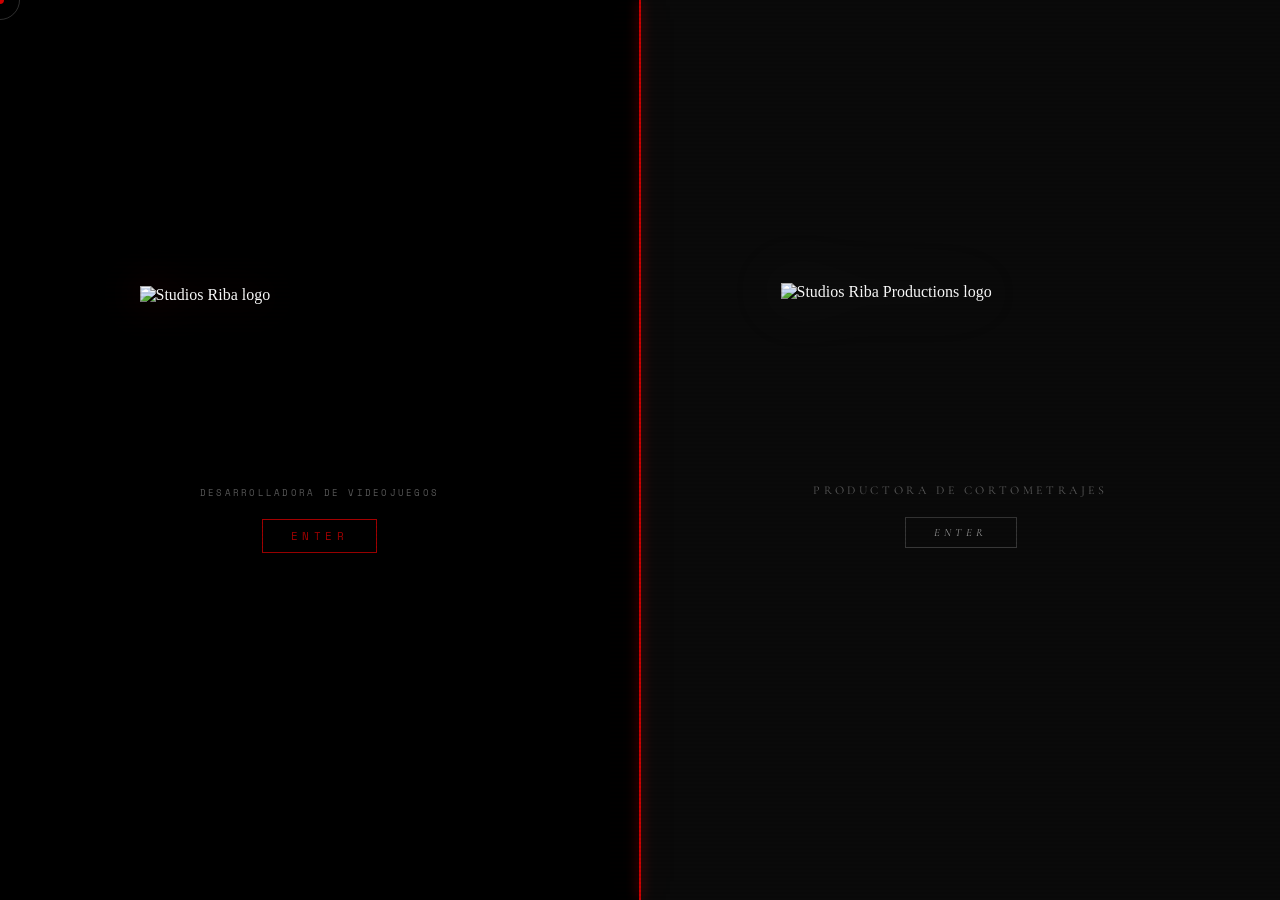
==== index.html @ da4f3968 "Add files via upload" ====
<!DOCTYPE html>
<html lang="es">
<head>
  <meta charset="UTF-8">
  <meta name="viewport" content="width=device-width, initial-scale=1.0">
  <meta name="description" content="Studios Riba — Desarrolladora independiente de videojuegos inmersivos y productora de cortometrajes de autor. Elige tu universo: Juega o mira.">
  <meta name="keywords" content="Studios Riba, videojuegos indie, cortometrajes, cine independiente, desarrollo de videojuegos, España">
  
  <!-- OpenGraph / Social Media -->
  <meta property="og:title" content="Studios Riba — Elige tu universo">
  <meta property="og:description" content="Desarrolladora independiente de videojuegos y productora de cortometrajes. Entra y elige tu universo.">
  <meta property="og:type" content="website">
  <meta property="og:image" content="media/favicon.jpg">
  <meta property="og:url" content="https://studiosriba.github.io">
  
  <!-- Twitter -->
  <meta name="twitter:card" content="summary_large_image">
  <meta name="twitter:site" content="@_studiosriba">
  <meta name="twitter:title" content="Studios Riba — Elige tu universo">
  <meta name="twitter:description" content="Desarrolladora independiente de videojuegos y productora de cortometrajes. Entra y elige tu universo.">
  <meta name="twitter:image" content="media/favicon.jpg">

  <title>Studios Riba — Elige tu universo</title>
  <!-- Google Fonts -->
  <link rel="preconnect" href="https://fonts.googleapis.com">
  <link rel="preconnect" href="https://fonts.gstatic.com" crossorigin>
  <link href="https://fonts.googleapis.com/css2?family=Bebas+Neue&family=Space+Mono:ital,wght@0,400;0,700;1,400&family=Cormorant+Garamond:ital,wght@0,300;0,400;0,600;0,700;1,300;1,400;1,600&family=Cormorant:ital,wght@0,300;0,400;1,300;1,400&display=swap" rel="stylesheet">
  <link rel="icon" type="image/jpeg" href="media/favicon.jpg">
  <link rel="stylesheet" href="style.css">
</head>
<body data-page="index" class="scanlines">

  <!-- ── LOADER ─────────────────────────────────────────────────── -->
  <div id="loader" role="status" aria-label="Cargando Studios Riba">
    <div class="loader-content">
      <img src="media/StudiosRiba.png" alt="Studios Riba" class="loader-logo">
    </div>
  </div>

  <!-- ── PAGE FLASH ─────────────────────────────────────────────── -->
  <div id="page-flash" aria-hidden="true"></div>

  <!-- ── CURSOR ─────────────────────────────────────────────────── -->
  <div id="cursor-dot" aria-hidden="true"></div>
  <div id="cursor-trail" aria-hidden="true"></div>

  <!-- ── PARTICLES ──────────────────────────────────────────────── -->
  <canvas id="particle-canvas" aria-hidden="true"></canvas>

  <!-- ── SPLIT SCREEN ───────────────────────────────────────────── -->
  <main class="split-screen" id="main-content">

    <!-- LEFT: Studios Riba -->
    <section
      class="split-left"
      data-side="sr"
      role="button"
      tabindex="0"
      aria-label="Entrar a Studios Riba, desarrolladora de videojuegos">
      <div class="split-content">
        <div class="split-logo">
          <img src="media/StudiosRiba.png" alt="Studios Riba logo" width="360" height="180">
        </div>
        <p class="split-sublabel">Desarrolladora de Videojuegos</p>
        <span class="split-label" aria-hidden="true">ENTER</span>
        <p class="split-description">
          Creando mundos interactivos desde el código hasta la experiencia.
        </p>
      </div>
    </section>

    <!-- Divider -->
    <div class="divider-line" aria-hidden="true"></div>

    <!-- RIGHT: Studios Riba Productions -->
    <section
      class="split-right"
      data-side="srp"
      role="button"
      tabindex="0"
      aria-label="Entrar a Studios Riba Productions, productora de cortometrajes">
      <div class="split-content">
        <div class="split-logo">
          <img src="media/SRProductions.png" alt="Studios Riba Productions logo" width="360" height="180">
        </div>
        <p class="split-sublabel">Productora de Cortometrajes</p>
        <span class="split-label" aria-hidden="true">ENTER</span>
        <p class="split-description">
          Historias que trascienden la pantalla y perduran en la memoria.
        </p>
      </div>
    </section>

  </main>

  <script src="script.js"></script>
</body>
</html>
---- style.css ----
/* ═══════════════════════════════════════════════════════════════════
   STUDIOS RIBA — style.css
   Global styles + per-page overrides via body[data-page]
   ═══════════════════════════════════════════════════════════════════ */

/* ── GOOGLE FONTS ───────────────────────────────────────────────── */
@import url('https://fonts.googleapis.com/css2?family=Bebas+Neue&family=Space+Mono:ital,wght@0,400;0,700;1,400&family=Cormorant+Garamond:ital,wght@0,300;0,400;0,600;0,700;1,300;1,400;1,600&family=Cormorant:ital,wght@0,300;0,400;1,300;1,400&display=swap');

/* ── CSS VARIABLES ──────────────────────────────────────────────── */
:root {
  --sr-red:    #CC0000;
  --sr-white:  #FFFFFF;
  --sr-black:  #000000;
  --sr-dark:   #1A1A1A;
  --sr-dark2:  #2A2A2A;
  --srp-silver:#C8C8C8;
  --srp-warm:  #F0EDE8;
  --srp-mid:   #888888;

  --transition-fast: 0.3s ease;
  --transition-med:  0.6s cubic-bezier(0.16, 1, 0.3, 1);
  --transition-slow: 1.2s cubic-bezier(0.16, 1, 0.3, 1);

  --font-sr-display: 'Bebas Neue', sans-serif;
  --font-sr-body:    'Space Mono', monospace;
  --font-srp-display:'Cormorant Garamond', serif;
  --font-srp-body:   'Cormorant', serif;
}

/* ── RESET ──────────────────────────────────────────────────────── */
*, *::before, *::after {
  margin: 0;
  padding: 0;
  box-sizing: border-box;
}

html {
  scroll-behavior: smooth;
  overflow-x: hidden;
}

body {
  background: #000;
  color: #fff;
  cursor: none;
  overflow-x: hidden;
  -webkit-font-smoothing: antialiased;
}

/* ── SCROLLBAR ──────────────────────────────────────────────────── */
::-webkit-scrollbar { width: 4px; }
::-webkit-scrollbar-track { background: #000; }

body[data-page="studios-riba"] ::-webkit-scrollbar-thumb { background: var(--sr-red); }
body[data-page="index"]        ::-webkit-scrollbar-thumb { background: var(--sr-red); }
body[data-page="srp"]          ::-webkit-scrollbar-thumb { background: var(--srp-silver); }

/* ── TEXT SELECTION ─────────────────────────────────────────────── */
body[data-page="studios-riba"] ::selection,
body[data-page="index"]        ::selection {
  background: var(--sr-red);
  color: #000;
}
body[data-page="srp"] ::selection {
  background: var(--srp-silver);
  color: #000;
}

/* ── CANVAS / OVERLAY ───────────────────────────────────────────── */
#particle-canvas {
  position: fixed;
  top: 0; left: 0;
  width: 100%; height: 100%;
  z-index: 0;
  pointer-events: none;
}

/* ── SCANLINES (Studios Riba pages) ────────────────────────────── */
body.scanlines::after {
  content: '';
  position: fixed;
  inset: 0;
  pointer-events: none;
  z-index: 5;
  background: repeating-linear-gradient(
    0deg,
    transparent,
    transparent 2px,
    rgba(0,0,0,0.08) 2px,
    rgba(0,0,0,0.08) 4px
  );
  animation: scanMove 8s linear infinite;
}

@keyframes scanMove {
  from { background-position: 0 0; }
  to   { background-position: 0 100%; }
}

/* ── GRAIN OVERLAY (Productions) ───────────────────────────────── */
body.grain::before {
  content: '';
  position: fixed;
  inset: -50%;
  width: 200%; height: 200%;
  pointer-events: none;
  z-index: 5;
  opacity: 0.055;
  background-image: url("data:image/svg+xml,%3Csvg viewBox='0 0 256 256' xmlns='http://www.w3.org/2000/svg'%3E%3Cfilter id='noise'%3E%3CfeTurbulence type='fractalNoise' baseFrequency='0.9' numOctaves='4' stitchTiles='stitch'/%3E%3C/filter%3E%3Crect width='100%25' height='100%25' filter='url(%23noise)' opacity='1'/%3E%3C/svg%3E");
  background-size: 256px 256px;
  animation: grainShift 0.5s steps(1) infinite;
}

@keyframes grainShift {
  0%   { transform: translate(0, 0); }
  25%  { transform: translate(-5%, 3%); }
  50%  { transform: translate(3%, -5%); }
  75%  { transform: translate(-3%, 6%); }
  100% { transform: translate(5%, -2%); }
}

/* ═══════════════════════════════════════════════════════════════════
   CURSOR
   ═══════════════════════════════════════════════════════════════════ */
#cursor-dot, #cursor-trail {
  position: fixed;
  top: 0; left: 0;
  pointer-events: none;
  z-index: 9999;
  transform: translate(-50%, -50%);
  transition: opacity 0.3s ease;
  will-change: transform;
}

#cursor-dot {
  width: 8px; height: 8px;
  border-radius: 50%;
  background: var(--sr-red);
  z-index: 10000;
}

#cursor-trail {
  width: 40px; height: 40px;
  border-radius: 50%;
  border: 1px solid rgba(255,255,255,0.18);
  transition: transform 0.08s linear, width 0.3s ease, height 0.3s ease, border-color 0.3s ease;
}

/* SRP cursor variant */
body[data-page="srp"] #cursor-dot {
  background: transparent;
  border: 1px solid var(--srp-silver);
  width: 16px; height: 16px;
  border-radius: 50%;
  position: fixed; /* needed for absolute children */
}
body[data-page="srp"] #cursor-dot::before,
body[data-page="srp"] #cursor-dot::after {
  content: '';
  position: absolute;
  background: var(--srp-silver);
}
body[data-page="srp"] #cursor-dot::before {
  width: 1px; height: 8px;
  top: 50%; left: 50%;
  transform: translate(-50%, -50%);
}
body[data-page="srp"] #cursor-dot::after {
  width: 8px; height: 1px;
  top: 50%; left: 50%;
  transform: translate(-50%, -50%);
}

body[data-page="srp"] #cursor-trail {
  border-color: rgba(200,200,200,0.15);
}

/* Expanded state */
#cursor-dot.expanded {
  transform: translate(-50%, -50%) scale(2.5);
}
body[data-page="srp"] #cursor-dot.expanded {
  transform: translate(-50%, -50%) scale(1.5) rotate(45deg);
}

/* ═══════════════════════════════════════════════════════════════════
   LOADER
   ═══════════════════════════════════════════════════════════════════ */
#loader {
  position: fixed;
  inset: 0;
  z-index: 10000;
  background: #000;
  display: flex;
  align-items: center;
  justify-content: center;
  clip-path: inset(0 0 0% 0);
  transition: clip-path 0.8s ease-in;
}

#loader.exit {
  clip-path: inset(100% 0 0% 0);
}

.loader-content {
  display: flex;
  align-items: center;
  justify-content: center;
  opacity: 0;
  transform: scale(0.8);
  animation: loaderReveal 0.6s cubic-bezier(0.16, 1, 0.3, 1) 0.2s forwards;
}

@keyframes loaderReveal {
  to { opacity: 1; transform: scale(1); }
}

.loader-logo {
  max-height: 72px;
  max-width: 320px;
  object-fit: contain;
  filter: drop-shadow(0 0 24px rgba(204,0,0,0.25));
}

.loader-logo-srp {
  filter: drop-shadow(0 0 32px rgba(200,200,200,0.18));
}

/* ── PAGE FLASH ─────────────────────────────────────────────────── */
#page-flash {
  position: fixed;
  inset: 0;
  z-index: 9998;
  background: #fff;
  opacity: 0;
  pointer-events: none;
  display: none;
}

/* ═══════════════════════════════════════════════════════════════════
   NAV — SHARED
   ═══════════════════════════════════════════════════════════════════ */
nav {
  position: fixed;
  top: 0; width: 100%;
  z-index: 1000;
  padding: 24px 48px;
  display: flex;
  justify-content: space-between;
  align-items: center;
  background: transparent;
  border-bottom: 1px solid rgba(255,255,255,0.04);
  transition: background 0.4s ease, backdrop-filter 0.4s ease;
}

nav.scrolled {
  background: rgba(0,0,0,0.92);
  backdrop-filter: blur(12px);
  -webkit-backdrop-filter: blur(12px);
}

.nav-logo { display: flex; align-items: center; }
.nav-logo img {
  height: 40px;
  object-fit: contain;
  transform-origin: left center;
  transition: transform var(--transition-fast), filter 0.3s ease;
}
.nav-logo img:hover { transform: scale(1.05); }

.nav-links {
  display: flex;
  gap: 40px;
  list-style: none;
  align-items: center;
}

.nav-links a {
  text-decoration: none;
  transition: color var(--transition-fast);
  position: relative;
}

.nav-links a::after {
  content: '';
  position: absolute;
  bottom: -2px; left: 0;
  width: 0%; height: 1px;
  transition: width var(--transition-fast);
}

.nav-links a:hover::after { width: 100%; }

/* SR nav */
nav.nav-sr .nav-links a {
  font-family: var(--font-sr-body);
  font-size: 11px;
  letter-spacing: 0.2em;
  text-transform: uppercase;
  color: rgba(255,255,255,0.7);
}
nav.nav-sr .nav-links a:hover { color: var(--sr-red); }
nav.nav-sr .nav-links a::after { background: var(--sr-red); }

/* SRP nav */
nav.nav-srp .nav-links a {
  font-family: var(--font-srp-display);
  font-size: 14px;
  letter-spacing: 0.35em;
  text-transform: uppercase;
  color: var(--srp-mid);
  font-style: italic;
}
nav.nav-srp .nav-links a:hover { color: #fff; }
nav.nav-srp .nav-links a::after { background: var(--srp-silver); }

/* Nav switch button */
.nav-switch {
  text-decoration: none;
  padding: 12px 24px;
  transition: background var(--transition-fast), color var(--transition-fast);
  white-space: nowrap;
  display: inline-flex;
  align-items: center;
  justify-content: center;
}

nav.nav-sr .nav-switch {
  border: 1px solid var(--sr-red);
  color: var(--sr-red);
  font-family: var(--font-sr-body);
  font-size: 10px;
  letter-spacing: 0.25em;
  text-transform: uppercase;
}
nav.nav-sr .nav-switch:hover {
  background: var(--sr-red);
  color: #000;
}

nav.nav-srp .nav-switch {
  border: 1px solid rgba(200,200,200,0.4);
  color: var(--srp-silver);
  font-family: var(--font-srp-display);
  font-size: 12px;
  letter-spacing: 0.25em;
  text-transform: uppercase;
  font-style: italic;
}
nav.nav-srp .nav-switch:hover {
  background: var(--srp-silver);
  color: #000;
}

/* Hamburger */
.nav-hamburger {
  display: none;
  flex-direction: column;
  gap: 5px;
  background: none;
  border: none;
  cursor: none;
  padding: 4px;
}
.nav-hamburger span {
  display: block;
  width: 24px; height: 2px;
  background: #fff;
  transition: all 0.3s ease;
  transform-origin: center;
}
.nav-hamburger.open span:nth-child(1) { transform: rotate(45deg) translate(5px, 5px); }
.nav-hamburger.open span:nth-child(2) { opacity: 0; }
.nav-hamburger.open span:nth-child(3) { transform: rotate(-45deg) translate(5px, -5px); }

/* Mobile menu overlay */
.nav-mobile-menu {
  display: none;
  position: fixed;
  inset: 0;
  z-index: 999;
  background: rgba(0,0,0,0.97);
  flex-direction: column;
  align-items: center;
  justify-content: center;
  gap: 32px;
  opacity: 0;
  transition: opacity 0.3s ease;
}
.nav-mobile-menu.open {
  display: flex;
  opacity: 1;
}
.nav-mobile-menu a {
  text-decoration: none;
  font-size: 32px;
  color: #fff;
  transition: color 0.3s ease;
}
nav.nav-sr .nav-mobile-menu a { font-family: var(--font-sr-display); letter-spacing: 0.1em; }
nav.nav-srp .nav-mobile-menu a { font-family: var(--font-srp-display); font-weight: 300; }
.nav-mobile-menu a:hover { color: var(--sr-red); }
nav.nav-srp .nav-mobile-menu a:hover { color: var(--srp-silver); }

/* ═══════════════════════════════════════════════════════════════════
   SCROLL REVEAL
   ═══════════════════════════════════════════════════════════════════ */
.reveal {
  opacity: 0;
  transform: translateY(40px);
  transition: opacity 0.8s ease, transform 0.8s cubic-bezier(0.16, 1, 0.3, 1);
  transition-delay: var(--delay, 0s);
}
.reveal.visible { opacity: 1; transform: translateY(0); }

.reveal-left {
  opacity: 0;
  transform: translateX(-60px);
  transition: opacity 0.8s ease, transform 0.8s cubic-bezier(0.16, 1, 0.3, 1);
  transition-delay: var(--delay, 0s);
}
.reveal-left.visible { opacity: 1; transform: translateX(0); }

.reveal-right {
  opacity: 0;
  transform: translateX(60px);
  transition: opacity 0.8s ease, transform 0.8s cubic-bezier(0.16, 1, 0.3, 1);
  transition-delay: var(--delay, 0s);
}
.reveal-right.visible { opacity: 1; transform: translateX(0); }

.reveal-scale {
  opacity: 0;
  transform: scale(0.9);
  transition: opacity 0.8s ease, transform 0.8s cubic-bezier(0.16, 1, 0.3, 1);
  transition-delay: var(--delay, 0s);
}
.reveal-scale.visible { opacity: 1; transform: scale(1); }

/* ═══════════════════════════════════════════════════════════════════
   INDEX — SPLIT SCREEN
   ═══════════════════════════════════════════════════════════════════ */
.split-screen {
  display: flex;
  height: 100vh;
  overflow: hidden;
  position: relative;
  z-index: 1;
}

.split-left,
.split-right {
  flex: 1;
  position: relative;
  overflow: hidden;
  transition: flex var(--transition-med);
  cursor: none;
}

.split-left:hover  { flex: 1.3; }
.split-left:hover  ~ .split-right { flex: 0.7; }
.split-right:hover { flex: 1.3; }
.split-screen:has(.split-right:hover) .split-left { flex: 0.7; }

.split-left  { background: #000; }
.split-right { background: #0A0A0A; }

/* Entry animations */
.split-left {
  animation: slideFromLeft 1s cubic-bezier(0.16, 1, 0.3, 1) both;
}
.split-right {
  animation: slideFromRight 1s cubic-bezier(0.16, 1, 0.3, 1) both;
}
@keyframes slideFromLeft  { from { transform: translateX(-100%); } to { transform: translateX(0); } }
@keyframes slideFromRight { from { transform: translateX(100%);  } to { transform: translateX(0); } }

.divider-line {
  flex: 0 0 2px;
  align-self: stretch;
  background: var(--sr-red);
  z-index: 10;
  pointer-events: none;
  box-shadow: 0 0 12px var(--sr-red), 0 0 40px rgba(204,0,0,0.3);
  animation: dividerReveal 0.6s ease-out 0.8s backwards;
  transform-origin: top center;
}
@keyframes dividerReveal { from { opacity: 0; } to { opacity: 1; } }

.split-content {
  position: absolute;
  inset: 0;
  display: flex;
  flex-direction: column;
  align-items: center;
  justify-content: center;
  gap: 20px;
  padding: 40px;
  animation: contentReveal 0.8s ease 0.9s both;
}
@keyframes contentReveal { from { opacity: 0; } to { opacity: 1; } }

.split-logo {
  display: flex;
  align-items: center;
  justify-content: center;
  width: 100%;
}

.split-logo img {
  max-width: 70%;
  max-height: 38vh;
  object-fit: contain;
  transition: transform 0.6s cubic-bezier(0.16, 1, 0.3, 1), filter 0.4s ease;
}

.split-left .split-logo img {
  filter: drop-shadow(0 0 20px rgba(204,0,0,0.3));
}
.split-right .split-logo img {
  filter: drop-shadow(0 0 30px rgba(200,200,200,0.2));
}

.split-left:hover .split-logo img {
  transform: scale(1.06);
  filter: drop-shadow(0 0 40px rgba(204,0,0,0.7));
}
.split-right:hover .split-logo img {
  transform: scale(1.06);
  filter: drop-shadow(0 0 50px rgba(200,200,200,0.45));
}

.split-sublabel {
  font-family: var(--font-srp-display);
  font-size: 12px;
  letter-spacing: 0.3em;
  color: rgba(255,255,255,0.35);
  text-transform: uppercase;
}

.split-left .split-sublabel {
  font-family: var(--font-sr-body);
  font-size: 9px;
  letter-spacing: 0.25em;
}

.split-label {
  display: inline-block;
  padding: 8px 28px;
  font-size: 11px;
  letter-spacing: 0.4em;
  text-transform: uppercase;
  transition: all 0.3s ease;
  opacity: 0.8;
}

.split-left .split-label {
  font-family: var(--font-sr-body);
  color: var(--sr-red);
  border: 1px solid var(--sr-red);
  animation: blinkLabel 2s ease-in-out infinite;
}
.split-right .split-label {
  font-family: var(--font-srp-display);
  font-style: italic;
  color: var(--srp-silver);
  border: 1px solid rgba(200,200,200,0.3);
  animation: shimmerLabel 3s ease-in-out infinite;
}

@keyframes blinkLabel {
  0%, 100% { opacity: 0.8; }
  50%       { opacity: 0.3; }
}
@keyframes shimmerLabel {
  0%, 100% { opacity: 0.8; }
  50%       { opacity: 0.5; }
}

.split-description {
  font-size: 11px;
  color: rgba(255,255,255,0.35);
  text-align: center;
  max-width: 260px;
  line-height: 1.9;
  opacity: 0;
  transform: translateY(10px);
  transition: opacity 0.4s ease, transform 0.4s ease;
}
.split-left .split-description  { font-family: var(--font-sr-body); }
.split-right .split-description { font-family: var(--font-srp-body); font-size: 13px; font-style: italic; }

.split-left:hover  .split-description { opacity: 1; transform: translateY(0); }
.split-right:hover .split-description { opacity: 1; transform: translateY(0); }

.split-left:hover  .split-label { background: rgba(204,0,0,0.08); }
.split-right:hover .split-label { background: rgba(200,200,200,0.06); }

/* ═══════════════════════════════════════════════════════════════════
   STUDIOSRIBA.HTML — HERO
   ═══════════════════════════════════════════════════════════════════ */
.sr-hero {
  height: 100vh;
  background: #000;
  position: relative;
  overflow: hidden;
  display: flex;
  align-items: center;
  justify-content: center;
  z-index: 1;
}

.sr-hero-bg {
  position: absolute;
  inset: 0;
  background: radial-gradient(ellipse 60% 60% at 50% 50%,
    rgba(204,0,0,0.06) 0%, transparent 70%);
}

.sr-hero-bg::after {
  content: '';
  position: absolute;
  inset: 0;
  opacity: 0.06;
  background-image:
    linear-gradient(rgba(255,255,255,0.08) 1px, transparent 1px),
    linear-gradient(90deg, rgba(255,255,255,0.08) 1px, transparent 1px);
  background-size: 60px 60px;
}

.sr-hero-content {
  position: relative;
  z-index: 2;
  text-align: center;
  display: flex;
  flex-direction: column;
  align-items: center;
  gap: 16px;
}

/* ── SR HERO LOGO IMAGE ─────────────────────────────────────────── */
.sr-hero-logo {
  max-width: min(58vw, 520px);
  max-height: 38vh;
  object-fit: contain;
  filter: drop-shadow(0 0 28px rgba(204,0,0,0.3));
  opacity: 0;
  transform: scale(0.88) translateY(-12px);
  transition: opacity 0.9s cubic-bezier(0.16, 1, 0.3, 1),
              transform 0.9s cubic-bezier(0.16, 1, 0.3, 1),
              filter 0.5s ease;
}

.sr-hero-logo.visible {
  opacity: 1;
  transform: scale(1) translateY(0);
}

.sr-hero-logo.pulse-once {
  animation: logoPulse 0.45s ease;
}

@keyframes logoPulse {
  0%   { transform: scale(1); }
  50%  { transform: scale(1.025); filter: drop-shadow(0 0 48px rgba(204,0,0,0.55)); }
  100% { transform: scale(1); }
}

.sr-hero-subtitle {
  font-family: var(--font-sr-body);
  font-size: 11px;
  letter-spacing: 0.3em;
  color: var(--sr-red);
  text-transform: uppercase;
  min-height: 1.5em;
}

.sr-scroll-indicator {
  position: absolute;
  bottom: 40px;
  left: 50%;
  transform: translateX(-50%);
  width: 1px;
  height: 60px;
  background: linear-gradient(var(--sr-red), transparent);
  animation: pulseDown 2s ease-in-out infinite;
}
@keyframes pulseDown {
  0%, 100% { transform: translateX(-50%) translateY(0); opacity: 1; }
  50%       { transform: translateX(-50%) translateY(10px); opacity: 0.3; }
}

/* ── SR ABOUT ───────────────────────────────────────────────────── */
.sr-about {
  padding: 160px 0;
  background: #000;
  position: relative;
  z-index: 1;
}

.sr-about-inner {
  display: grid;
  grid-template-columns: 1fr 1fr;
  gap: 80px;
  max-width: 1200px;
  margin: 0 auto;
  padding: 0 48px;
  align-items: center;
}

.sr-section-tag {
  display: block;
  font-family: var(--font-sr-body);
  font-size: 10px;
  color: var(--sr-red);
  letter-spacing: 0.4em;
  text-transform: uppercase;
  margin-bottom: 24px;
}

.sr-about-text h2 {
  font-family: var(--font-sr-display);
  font-size: clamp(52px, 7vw, 80px);
  line-height: 0.95;
  color: #fff;
}

.sr-about-text p {
  font-family: var(--font-sr-body);
  font-size: 12px;
  color: rgba(255,255,255,0.55);
  line-height: 2.2;
  margin-top: 32px;
}

.sr-about-visual {
  position: relative;
  display: flex;
  align-items: center;
  justify-content: center;
  min-height: 300px;
  border: 1px solid rgba(204,0,0,0.2);
  background: rgba(204,0,0,0.02);
}

.sr-pixel-art {
  display: block;
  image-rendering: pixelated;
  max-width: 100%;
}

.sr-about-bg-text {
  position: absolute;
  font-family: var(--font-sr-display);
  font-size: 100px;
  color: rgba(204,0,0,0.05);
  line-height: 0.9;
  text-align: center;
  pointer-events: none;
  user-select: none;
  letter-spacing: 0.05em;
}

/* ── SR GAMES ───────────────────────────────────────────────────── */
.sr-games {
  padding: 120px 0;
  background: #0A0A0A;
  position: relative;
  z-index: 1;
}

.sr-section-header {
  max-width: 1200px;
  margin: 0 auto;
  padding: 0 48px 48px;
}

.sr-section-header h2 {
  font-family: var(--font-sr-display);
  font-size: clamp(48px, 6vw, 72px);
  line-height: 0.95;
  color: #fff;
  margin-top: 16px;
}

.sr-games-wrapper {
  max-width: 1100px;
  margin: 0 auto;
  padding: 0 48px;
}

.sr-games-wrapper .sr-section-header {
  max-width: none;
  padding: 0 0 40px;
}

.sr-games-grid {
  display: grid;
  grid-template-columns: repeat(3, 1fr);
  gap: 16px;
  width: 100%;
}

.sr-game-card {
  aspect-ratio: 3/4;
  position: relative;
  overflow: hidden;
  background: #111;
  cursor: none;
}

.sr-game-card-img {
  position: absolute;
  inset: 0;
  background-size: cover;
  background-position: center top;
  transform: scale(1);
  transition: transform 0.7s cubic-bezier(0.16, 1, 0.3, 1), filter 0.5s ease;
  filter: grayscale(70%) brightness(0.45);
}

.sr-game-card:hover .sr-game-card-img {
  transform: scale(1.06);
  filter: grayscale(0%) brightness(0.72);
}

.sr-game-card-overlay {
  position: absolute;
  inset: 0;
  background: linear-gradient(
    to bottom,
    rgba(0,0,0,0.05) 0%,
    rgba(0,0,0,0.1) 40%,
    rgba(0,0,0,0.75) 70%,
    rgba(0,0,0,0.97) 100%
  );
  border: 1px solid transparent;
  transition: border-color 0.35s ease;
  z-index: 1;
}

.sr-game-card:hover .sr-game-card-overlay {
  border-color: var(--sr-red);
}

.sr-play-indicator {
  position: absolute;
  top: 50%; left: 50%;
  transform: translate(-50%, -50%) scale(0);
  font-size: 20px;
  color: rgba(255,255,255,0.5);
  z-index: 2;
  transition: transform 0.4s cubic-bezier(0.16, 1, 0.3, 1);
  pointer-events: none;
}
.sr-game-card:hover .sr-play-indicator { transform: translate(-50%, -50%) scale(1); }

.sr-game-card-info {
  position: absolute;
  bottom: 0; left: 0; right: 0;
  padding: 18px 20px 22px;
  z-index: 2;
  transform: translateY(10px);
  opacity: 0;
  transition: transform 0.45s cubic-bezier(0.16,1,0.3,1), opacity 0.4s ease;
}

.sr-game-card:hover .sr-game-card-info {
  transform: translateY(0);
  opacity: 1;
}

.sr-game-genre {
  display: block;
  font-family: var(--font-sr-body);
  font-size: 9px;
  color: var(--sr-red);
  letter-spacing: 0.4em;
  text-transform: uppercase;
  margin-bottom: 6px;
}

.sr-game-title {
  font-family: var(--font-sr-display);
  font-size: clamp(22px, 2.2vw, 32px);
  color: #fff;
  line-height: 1;
  margin-bottom: 10px;
}

.sr-game-desc {
  font-family: var(--font-sr-body);
  font-size: 10px;
  line-height: 1.8;
  color: rgba(255,255,255,0.6);
  margin-top: 6px;
  line-height: 1.7;
}

/* ── SR TECH ────────────────────────────────────────────────────── */
.sr-tech {
  padding: 120px 48px;
  background: #000;
  position: relative;
  z-index: 1;
}

.sr-tech-inner {
  max-width: 1200px;
  margin: 0 auto;
}

.sr-tech-inner h2 {
  font-family: var(--font-sr-display);
  font-size: clamp(48px, 6vw, 72px);
  line-height: 0.95;
  color: #fff;
  margin-top: 16px;
  margin-bottom: 56px;
}

.sr-tech-list {
  display: flex;
  flex-wrap: wrap;
  gap: 16px;
  list-style: none;
}

.sr-tech-item {
  border: 1px solid rgba(204,0,0,0.25);
  padding: 12px 24px;
  font-family: var(--font-sr-body);
  font-size: 11px;
  color: rgba(255,255,255,0.55);
  letter-spacing: 0.2em;
  text-transform: uppercase;
  transition: all 0.3s ease;
  cursor: none;
}

.sr-tech-item:hover {
  border-color: var(--sr-red);
  color: #fff;
  background: rgba(204,0,0,0.06);
  transform: translateY(-2px);
}

/* ── SR GAME NUMBER ─────────────────────────────────────────────── */
.sr-game-number {
  position: absolute;
  top: 20px;
  left: 24px;
  font-family: var(--font-sr-body);
  font-size: 10px;
  letter-spacing: 0.3em;
  color: rgba(255,255,255,0.25);
  z-index: 3;
  transition: color 0.4s ease;
}
.sr-game-card:hover .sr-game-number {
  color: var(--sr-red);
}

/* ── SR GAME PLAY ICON ──────────────────────────────────────────── */
.sr-game-play-icon {
  display: inline-block;
  font-size: 13px;
  margin-right: 4px;
  transition: transform 0.3s ease;
}
.sr-game-play-link:hover .sr-game-play-icon {
  transform: translate(2px, -2px);
}

/* ── SR GAME CARD — VER MÁS ─────────────────────────────────────── */
.sr-game-card-more {
  background: #0d0d0d;
}

.sr-game-card-more-bg {
  position: absolute;
  inset: 0;
  background:
    radial-gradient(ellipse at 50% 50%, rgba(204,0,0,0.07) 0%, transparent 70%),
    repeating-linear-gradient(
      -45deg,
      transparent,
      transparent 18px,
      rgba(204,0,0,0.04) 18px,
      rgba(204,0,0,0.04) 19px
    );
  transition: opacity 0.4s ease;
}
.sr-game-card-more:hover .sr-game-card-more-bg {
  opacity: 1.4;
}

.sr-game-more-inner {
  position: absolute;
  inset: 0;
  display: flex;
  flex-direction: column;
  align-items: center;
  justify-content: center;
  gap: 8px;
  text-decoration: none;
  z-index: 2;
  border: 2px solid transparent;
  transition: border-color 0.3s ease;
}
.sr-game-card-more:hover .sr-game-more-inner {
  border-color: var(--sr-red);
}

.sr-game-more-label {
  font-family: var(--font-sr-display);
  font-size: clamp(28px, 3.5vw, 48px);
  color: #fff;
  letter-spacing: 0.1em;
  line-height: 1;
  transition: color 0.3s ease;
}
.sr-game-card-more:hover .sr-game-more-label {
  color: var(--sr-red);
}

.sr-game-more-arrow {
  font-size: clamp(24px, 3vw, 40px);
  color: var(--sr-red);
  display: inline-block;
  transition: transform 0.4s cubic-bezier(0.16, 1, 0.3, 1);
  line-height: 1;
}
.sr-game-card-more:hover .sr-game-more-arrow {
  transform: translate(5px, -5px);
}

.sr-game-more-sub {
  font-family: var(--font-sr-body);
  font-size: 9px;
  letter-spacing: 0.3em;
  color: rgba(255,255,255,0.3);
  text-transform: uppercase;
  margin-top: 4px;
}

/* ── SR GAME BADGE ──────────────────────────────────────────────── */
.sr-game-badge {
  display: inline-block;
  font-family: var(--font-sr-body);
  font-size: 8px;
  letter-spacing: 0.35em;
  color: #000;
  background: var(--sr-red);
  padding: 3px 10px;
  text-transform: uppercase;
  margin-bottom: 8px;
}

/* ── SR GAME PLAY LINK ──────────────────────────────────────────── */
.sr-game-play-link {
  display: inline-block;
  margin-top: 10px;
  font-family: var(--font-sr-body);
  font-size: 9px;
  letter-spacing: 0.3em;
  color: rgba(255,255,255,0.5);
  text-decoration: none;
  text-transform: uppercase;
  border-bottom: 1px solid rgba(204,0,0,0.3);
  padding-bottom: 2px;
  transition: color 0.3s ease, border-color 0.3s ease;
}
.sr-game-play-link:hover {
  color: var(--sr-red);
  border-color: var(--sr-red);
}

/* ── SR ITCH INLINE BUTTON ──────────────────────────────────────── */
.sr-itch-inline-btn {
  display: inline-block;
  margin-top: 36px;
  border: 1px solid rgba(204,0,0,0.5);
  color: var(--sr-red);
  font-family: var(--font-sr-body);
  font-size: 10px;
  letter-spacing: 0.3em;
  text-transform: uppercase;
  text-decoration: none;
  padding: 12px 32px;
  position: relative;
  overflow: hidden;
  transition: color 0.4s ease;
}
.sr-itch-inline-btn::before {
  content: '';
  position: absolute;
  inset: 0;
  background: var(--sr-red);
  transform: scaleX(0);
  transform-origin: left;
  transition: transform 0.4s ease;
  z-index: -1;
}
.sr-itch-inline-btn:hover { color: #000; }
.sr-itch-inline-btn:hover::before { transform: scaleX(1); }

/* ── SR ITCH BANNER ─────────────────────────────────────────────── */
.sr-itch-banner {
  padding: 120px 48px;
  background: #000;
  position: relative;
  z-index: 1;
  overflow: hidden;
}

.sr-itch-banner-line {
  position: absolute;
  top: 0; left: 0; right: 0;
  height: 1px;
  background: linear-gradient(90deg, transparent, var(--sr-red), transparent);
  opacity: 0.4;
}

.sr-itch-banner-inner {
  max-width: 1200px;
  margin: 0 auto;
  display: flex;
  align-items: center;
  justify-content: space-between;
  gap: 60px;
  flex-wrap: wrap;
}

.sr-itch-title {
  font-family: var(--font-sr-display);
  font-size: clamp(36px, 5vw, 72px);
  color: #fff;
  line-height: 1;
  margin-top: 16px;
}

.sr-itch-accent {
  color: var(--sr-red);
}

.sr-itch-sub {
  font-family: var(--font-sr-body);
  font-size: 11px;
  color: rgba(255,255,255,0.35);
  letter-spacing: 0.2em;
  margin-top: 16px;
  text-transform: uppercase;
}

.sr-itch-cta {
  display: flex;
  align-items: center;
  gap: 14px;
  flex-shrink: 0;
  border: 2px solid var(--sr-red);
  color: var(--sr-red);
  font-family: var(--font-sr-body);
  font-size: 13px;
  letter-spacing: 0.35em;
  text-transform: uppercase;
  text-decoration: none;
  padding: 20px 48px;
  position: relative;
  overflow: hidden;
  transition: color 0.4s ease;
  white-space: nowrap;
}
.sr-itch-cta::before {
  content: '';
  position: absolute;
  inset: 0;
  background: var(--sr-red);
  transform: scaleX(0);
  transform-origin: left;
  transition: transform 0.4s ease;
  z-index: -1;
}
.sr-itch-cta:hover { color: #000; }
.sr-itch-cta:hover::before { transform: scaleX(1); }

.sr-itch-cta-icon {
  font-size: 18px;
  line-height: 1;
  transition: transform 0.4s ease;
}
.sr-itch-cta:hover .sr-itch-cta-icon {
  transform: rotate(90deg);
}

/* ── SR CONTACT ─────────────────────────────────────────────────── */
.sr-contact {
  padding: 160px 48px;
  background: #0A0A0A;
  text-align: center;
  position: relative;
  z-index: 1;
}

.sr-contact-title {
  font-family: var(--font-sr-display);
  font-size: clamp(56px, 10vw, 120px);
  color: #fff;
  line-height: 0.9;
  margin-top: 16px;
}

.sr-contact-sub {
  font-family: var(--font-sr-body);
  font-size: 12px;
  color: rgba(255,255,255,0.4);
  letter-spacing: 0.2em;
  margin-top: 24px;
}

.sr-contact-cta {
  display: inline-flex;
  align-items: center;
  justify-content: center;
  margin-top: 48px;
  border: 1px solid rgba(204,0,0,0.5);
  color: #fff;
  font-family: var(--font-sr-body);
  font-size: 14px;
  letter-spacing: 0.1em;
  text-transform: lowercase;
  text-decoration: none;
  padding: 18px 48px;
  position: relative;
  overflow: hidden;
  transition: all 0.4s ease;
}

.sr-contact-cta:hover {
  border-color: var(--sr-red);
  color: #fff;
  box-shadow: 0 0 20px rgba(204,0,0,0.2);
}

.sr-social-links {
  display: flex;
  align-items: center;
  justify-content: center;
  gap: 32px;
  margin-top: 48px;
}

.sr-social-link {
  display: inline-flex;
  align-items: center;
  gap: 10px;
  color: rgba(255,255,255,0.4);
  font-family: var(--font-sr-body);
  font-size: 11px;
  letter-spacing: 0.2em;
  text-transform: uppercase;
  text-decoration: none;
  transition: color 0.3s ease;
}

.sr-social-link svg {
  transition: transform 0.3s cubic-bezier(0.16, 1, 0.3, 1);
}

.sr-social-link:hover {
  color: #fff;
}

.sr-social-link:hover svg {
  color: var(--sr-red);
  transform: translateY(-2px) scale(1.1);
}

.sr-contact-cta::before {
  content: '';
  position: absolute;
  inset: 0;
  background: var(--sr-red);
  transform: scaleX(0);
  transform-origin: left;
  transition: transform 0.4s ease;
  z-index: -1;
}

.sr-contact-cta:hover { color: #000; }
.sr-contact-cta:hover::before { transform: scaleX(1); }

/* ═══════════════════════════════════════════════════════════════════
   STUDIOSRIBAPRODUCTIONS.HTML — FILM SHOWCASE
   ═══════════════════════════════════════════════════════════════════ */

/* ── SRP FILMS SECTION ──────────────────────────────────────────── */
.srp-films {
  padding: 120px 0;
  background: #000;
  position: relative;
  z-index: 1;
}

.srp-section-header {
  max-width: 1100px;
  margin: 0 auto;
  padding: 0 48px 64px;
  text-align: center;
}

.srp-section-title {
  font-family: var(--font-srp-display);
  font-size: clamp(48px, 6vw, 80px);
  color: var(--srp-warm);
  font-weight: 300;
  font-style: italic;
  line-height: 1;
  margin-top: 16px;
}

/* ── SRP FILM SHOWCASE ──────────────────────────────────────────── */
.srp-film-showcase {
  max-width: 1000px;
  margin: 0 auto;
  padding: 0 48px;
  display: flex;
  align-items: flex-start;
  gap: 64px;
}

/* ── Poster ──────────────────────────────────────────────────────── */
.srp-film-poster {
  flex: 0 0 300px;
  position: relative;
}

.srp-film-poster-img {
  width: 100%;
  display: block;
  object-fit: cover;
  box-shadow:
    0 24px 60px rgba(0,0,0,0.8),
    0 0 0 1px rgba(200,200,200,0.08);
  transition: transform 0.5s cubic-bezier(0.16, 1, 0.3, 1),
              box-shadow 0.5s ease;
}

.srp-film-poster:hover .srp-film-poster-img {
  transform: translateY(-6px);
  box-shadow:
    0 36px 80px rgba(0,0,0,0.9),
    0 0 0 1px rgba(200,200,200,0.15);
}

.srp-film-poster-glow {
  position: absolute;
  bottom: -20px;
  left: 10%;
  right: 10%;
  height: 60px;
  background: radial-gradient(ellipse, rgba(200,200,200,0.12), transparent 70%);
  filter: blur(12px);
  pointer-events: none;
}

/* ── Detail panel ────────────────────────────────────────────────── */
.srp-film-detail {
  flex: 1;
  padding-top: 8px;
}

.srp-film-eyebrow {
  display: block;
  font-family: var(--font-srp-display);
  font-size: 11px;
  letter-spacing: 0.5em;
  color: var(--srp-mid);
  text-transform: uppercase;
  font-style: italic;
  margin-bottom: 20px;
}

.srp-film-detail-title {
  font-family: var(--font-srp-display);
  font-size: clamp(36px, 4.5vw, 60px);
  color: var(--srp-warm);
  font-weight: 300;
  font-style: italic;
  line-height: 1.05;
  margin-bottom: 28px;
}

.srp-film-divider {
  width: 48px;
  height: 1px;
  background: rgba(200,200,200,0.25);
  margin-bottom: 28px;
}

.srp-film-synopsis {
  font-family: var(--font-srp-body);
  font-size: 15px;
  font-style: italic;
  color: rgba(200,200,200,0.6);
  line-height: 1.9;
  margin-bottom: 40px;
  max-width: 480px;
}

/* ── Film links ──────────────────────────────────────────────────── */
.srp-film-links {
  display: flex;
  flex-wrap: wrap;
  gap: 16px;
}

.srp-film-link {
  display: inline-flex;
  align-items: center;
  gap: 10px;
  text-decoration: none;
  font-family: var(--font-srp-display);
  font-size: 12px;
  letter-spacing: 0.4em;
  text-transform: uppercase;
  padding: 14px 36px;
  position: relative;
  overflow: hidden;
  transition: color 0.4s ease;
  white-space: nowrap;
}

.srp-film-link::before {
  content: '';
  position: absolute;
  inset: 0;
  transform: scaleX(0);
  transform-origin: left;
  transition: transform 0.4s ease;
  z-index: -1;
}

.srp-film-link-icon {
  font-size: 14px;
  transition: transform 0.3s ease;
}

/* Primary — Nexo.TV */
.srp-film-link-primary {
  border: 1px solid rgba(200,200,200,0.6);
  color: #fff;
}
.srp-film-link-primary::before {
  background: rgba(200,200,200,0.12);
}
.srp-film-link-primary:hover { color: #fff; }
.srp-film-link-primary:hover::before { transform: scaleX(1); }
.srp-film-link-primary:hover .srp-film-link-icon { transform: scale(1.2); }

/* Secondary — TMDB */
.srp-film-link-secondary {
  border: 1px solid rgba(200,200,200,0.2);
  color: var(--srp-mid);
}
.srp-film-link-secondary::before {
  background: rgba(200,200,200,0.06);
}
.srp-film-link-secondary:hover { color: #fff; }
.srp-film-link-secondary:hover::before { transform: scaleX(1); }
.srp-film-link-secondary:hover .srp-film-link-icon { transform: translate(2px, -2px); }

/* ═══════════════════════════════════════════════════════════════════
   STUDIOSRIBAPRODUCTIONS.HTML — HERO
   ═══════════════════════════════════════════════════════════════════ */
.srp-hero {
  height: 100vh;
  background: #000;
  display: flex;
  flex-direction: column;
  align-items: center;
  justify-content: center;
  position: relative;
  overflow: hidden;
  z-index: 1;
}

.srp-hero-grain { position: absolute; inset: 0; z-index: 1; }

.srp-logo-sequence {
  position: relative;
  z-index: 2;
  text-align: center;
  display: flex;
  align-items: center;
  justify-content: center;
}

/* ── SRP HERO LOGO IMAGE ─────────────────────────────────────────── */
.srp-hero-logo {
  max-width: min(55vw, 500px);
  max-height: 44vh;
  object-fit: contain;
  filter: drop-shadow(0 0 50px rgba(200,200,200,0.12))
          drop-shadow(0 12px 32px rgba(0,0,0,0.6));
  opacity: 0;
  transform: scale(0.35);
  transition: opacity 1s cubic-bezier(0.16, 1, 0.3, 1),
              transform 1s cubic-bezier(0.16, 1, 0.3, 1),
              filter 0.6s ease;
}

.srp-hero-logo.visible {
  opacity: 1;
  transform: scale(1);
  filter: drop-shadow(0 0 60px rgba(200,200,200,0.18))
          drop-shadow(0 12px 40px rgba(0,0,0,0.7));
}

.srp-tagline {
  font-family: var(--font-srp-display);
  font-style: italic;
  font-size: 17px;
  color: rgba(200,200,200,0.45);
  margin-top: 40px;
  letter-spacing: 0.12em;
  position: relative;
  z-index: 2;
  opacity: 0;
  transition: opacity 1s ease;
}
.srp-tagline.visible { opacity: 1; }

.srp-scroll-line {
  position: absolute;
  bottom: 40px;
  left: 50%;
  transform: translateX(-50%);
  width: 1px;
  height: 60px;
  background: linear-gradient(var(--srp-silver), transparent);
  opacity: 0;
  z-index: 2;
  animation: none;
}
.srp-scroll-line.visible {
  opacity: 1;
  animation: srp-scrollPulse 2.5s ease-in-out infinite;
}
@keyframes srp-scrollPulse {
  0%, 100% { opacity: 0.6; transform: translateX(-50%) translateY(0); }
  50%       { opacity: 0.2; transform: translateX(-50%) translateY(10px); }
}

/* ── SRP PHILOSOPHY ─────────────────────────────────────────────── */
.srp-philosophy {
  padding: 200px 0;
  background: #000;
  position: relative;
  z-index: 1;
}

.srp-philosophy-inner {
  max-width: 800px;
  margin: 0 auto;
  padding: 0 48px;
  text-align: center;
}

.srp-eyebrow {
  display: block;
  font-family: var(--font-srp-display);
  font-size: 11px;
  letter-spacing: 0.5em;
  color: var(--srp-mid);
  text-transform: uppercase;
  font-style: italic;
  margin-bottom: 32px;
}

.srp-philosophy-title {
  font-family: var(--font-srp-display);
  font-size: clamp(36px, 5.5vw, 66px);
  color: var(--srp-warm);
  font-weight: 300;
  font-style: italic;
  line-height: 1.25;
}

.srp-divider {
  width: 60px;
  height: 1px;
  background: var(--srp-silver);
  margin: 48px auto;
  opacity: 0.3;
}

.srp-philosophy-text {
  font-family: var(--font-srp-body);
  font-size: 17px;
  color: var(--srp-mid);
  line-height: 2;
  font-weight: 300;
  font-style: italic;
}

/* ── SRP FILMS ──────────────────────────────────────────────────── */
.srp-films {
  padding: 120px 0;
  background: #0A0A0A;
  position: relative;
  z-index: 1;
}

.srp-section-header {
  max-width: 1400px;
  margin: 0 auto;
  padding: 0 48px 64px;
}

.srp-section-title {
  font-family: var(--font-srp-display);
  font-size: clamp(44px, 5.5vw, 68px);
  color: var(--srp-warm);
  font-weight: 300;
  line-height: 1.1;
  margin-top: 12px;
}

.srp-films-featured {
  display: grid;
  grid-template-columns: 3fr 2fr;
  gap: 2px;
  max-width: 1400px;
  margin: 0 auto 2px;
}

/* Equal 3-column row for additional films */
.srp-films-row {
  display: grid;
  grid-template-columns: 1fr 1fr 1fr;
  gap: 2px;
  max-width: 1400px;
  margin: 2px auto 0;
}

.srp-films-secondary {
  display: grid;
  grid-template-rows: 1fr 1fr;
  gap: 2px;
}

.srp-film-main,
.srp-film-secondary-top,
.srp-film-secondary-bottom {
  position: relative;
  overflow: hidden;
  aspect-ratio: 16/9;
  cursor: none;
}

.srp-film-bg {
  position: absolute;
  inset: 0;
  background-size: cover;
  background-position: center;
  filter: grayscale(100%) brightness(0.28);
  transform: scale(1);
  transition: filter 0.8s ease, transform 0.8s cubic-bezier(0.16, 1, 0.3, 1);
}

.srp-film-main:hover .srp-film-bg,
.srp-film-secondary-top:hover .srp-film-bg,
.srp-film-secondary-bottom:hover .srp-film-bg {
  filter: grayscale(60%) brightness(0.48);
  transform: scale(1.04);
}

.srp-film-overlay {
  position: absolute;
  inset: 0;
  background: linear-gradient(transparent 30%, rgba(0,0,0,0.88) 100%);
  border: 1px solid transparent;
  transition: border-color 0.4s ease;
  z-index: 1;
}

.srp-film-main:hover .srp-film-overlay { border-color: rgba(200,200,200,0.2); }

.srp-film-meta {
  position: absolute;
  bottom: 0; left: 0;
  padding: 32px;
  z-index: 2;
  transform: translateY(8px);
  opacity: 0.65;
  transition: transform 0.5s cubic-bezier(0.16, 1, 0.3, 1), opacity 0.5s ease;
}

.srp-film-main:hover .srp-film-meta,
.srp-film-secondary-top:hover .srp-film-meta,
.srp-film-secondary-bottom:hover .srp-film-meta {
  transform: translateY(0);
  opacity: 1;
}

.srp-film-secondary-top .srp-film-meta,
.srp-film-secondary-bottom .srp-film-meta { padding: 20px; }

.srp-film-year {
  display: block;
  font-family: var(--font-srp-display);
  font-style: italic;
  font-size: 11px;
  letter-spacing: 0.4em;
  color: var(--srp-mid);
  margin-bottom: 6px;
}

.srp-film-title {
  font-family: var(--font-srp-display);
  font-size: 32px;
  color: var(--srp-warm);
  font-weight: 600;
  line-height: 1.1;
}

.srp-film-secondary-top .srp-film-title,
.srp-film-secondary-bottom .srp-film-title { font-size: 20px; }

.srp-film-category {
  font-family: var(--font-srp-body);
  font-size: 12px;
  color: var(--srp-mid);
  font-style: italic;
  margin-top: 6px;
}

.srp-play-btn {
  position: absolute;
  top: 50%; left: 50%;
  transform: translate(-50%, -50%) scale(0);
  width: 64px; height: 64px;
  border: 1px solid rgba(200,200,200,0.55);
  border-radius: 50%;
  display: flex;
  align-items: center;
  justify-content: center;
  z-index: 2;
  transition: transform 0.4s cubic-bezier(0.16, 1, 0.3, 1);
  color: rgba(200,200,200,0.8);
  font-size: 18px;
}

.srp-film-main:hover .srp-play-btn { transform: translate(-50%, -50%) scale(1); }

/* ── SRP PROCESS ────────────────────────────────────────────────── */
.srp-process {
  padding: 160px 48px;
  background: #000;
  position: relative;
  z-index: 1;
}

.srp-process .srp-section-header {
  padding: 0 0 80px;
}

.srp-process-steps {
  display: grid;
  grid-template-columns: repeat(5, 1fr);
  gap: 0;
  max-width: 1200px;
  margin: 0 auto;
  position: relative;
}

.srp-process-steps::before {
  content: '';
  position: absolute;
  top: 6px;
  left: 10%; right: 10%;
  height: 1px;
  background: rgba(200,200,200,0.12);
  pointer-events: none;
}

.srp-process-step {
  text-align: center;
  padding: 0 16px;
  position: relative;
}

.srp-step-dot {
  width: 12px; height: 12px;
  border-radius: 50%;
  border: 1px solid rgba(200,200,200,0.35);
  margin: 0 auto 32px;
  position: relative;
  z-index: 1;
  background: #000;
  transition: background 0.6s ease, box-shadow 0.6s ease, border-color 0.6s ease;
}

.srp-step-dot.active {
  background: var(--srp-silver);
  border-color: var(--srp-silver);
  box-shadow: 0 0 20px rgba(200,200,200,0.3);
}

.srp-step-number {
  display: block;
  font-family: var(--font-srp-display);
  font-size: 44px;
  color: rgba(200,200,200,0.05);
  line-height: 1;
  margin-bottom: 16px;
}

.srp-step-title {
  display: block;
  font-family: var(--font-srp-display);
  font-size: 10px;
  letter-spacing: 0.3em;
  text-transform: uppercase;
  color: var(--srp-silver);
  margin-bottom: 12px;
}

.srp-step-desc {
  font-family: var(--font-srp-body);
  font-size: 13px;
  color: #444;
  line-height: 1.8;
  font-style: italic;
}

.srp-process-step.active .srp-step-desc { color: var(--srp-mid); }

/* ── SRP CONTACT ────────────────────────────────────────────────── */
.srp-contact {
  padding: 200px 48px;
  background: #000;
  text-align: center;
  position: relative;
  z-index: 1;
}

.srp-contact-title {
  font-family: var(--font-srp-display);
  font-size: clamp(44px, 7.5vw, 88px);
  color: var(--srp-warm);
  font-weight: 300;
  line-height: 1.1;
  margin-top: 24px;
}

.srp-contact-cta {
  display: inline-block;
  margin-top: 48px;
  border: 1px solid rgba(200,200,200,0.35);
  color: var(--srp-silver);
  font-family: var(--font-srp-display);
  font-size: 12px;
  letter-spacing: 0.5em;
  text-transform: uppercase;
  text-decoration: none;
  padding: 16px 48px;
  position: relative;
  overflow: hidden;
  transition: color 0.4s ease;
}

.srp-contact-cta::before {
  content: '';
  position: absolute;
  inset: 0;
  background: rgba(200,200,200,0.08);
  transform: scaleX(0);
  transform-origin: left;
  transition: transform 0.4s ease;
  z-index: -1;
}

.srp-contact-cta:hover { color: #fff; }
.srp-contact-cta:hover::before { transform: scaleX(1); }

/* ═══════════════════════════════════════════════════════════════════
   FOOTER
   ═══════════════════════════════════════════════════════════════════ */
footer {
  padding: 40px 48px;
  background: #000;
  display: flex;
  justify-content: space-between;
  align-items: center;
  flex-wrap: wrap;
  gap: 16px;
  position: relative;
  z-index: 1;
}

footer:not(.footer-srp) {
  border-top: 1px solid rgba(204,0,0,0.3);
}

footer.footer-srp {
  border-top: 1px solid rgba(200,200,200,0.08);
}

.footer-logo { height: 32px; object-fit: contain; }

.footer-copy {
  font-family: var(--font-sr-body);
  font-size: 10px;
  color: rgba(255,255,255,0.25);
  letter-spacing: 0.1em;
}

footer.footer-srp .footer-copy {
  font-family: var(--font-srp-display);
  font-style: italic;
}

.footer-switch-link {
  font-family: var(--font-sr-body);
  font-size: 10px;
  color: rgba(204,0,0,0.6);
  text-decoration: none;
  letter-spacing: 0.15em;
  text-transform: uppercase;
  transition: color 0.3s ease;
}
.footer-switch-link:hover { color: var(--sr-red); }

footer.footer-srp .footer-switch-link {
  font-family: var(--font-srp-display);
  font-style: italic;
  font-size: 12px;
  color: rgba(200,200,200,0.35);
  letter-spacing: 0.25em;
}
footer.footer-srp .footer-switch-link:hover { color: var(--srp-silver); }

/* ═══════════════════════════════════════════════════════════════════
   RESPONSIVE — 768px
   ═══════════════════════════════════════════════════════════════════ */
@media (max-width: 768px) {

  /* Nav */
  nav { padding: 20px 24px; }
  .nav-links { display: none; }
  .nav-switch { display: none; }
  .nav-hamburger { display: flex; }

  /* Index split */
  .split-screen { flex-direction: column; }
  .split-left, .split-right { flex: none !important; height: 50vh; }
  .split-left:hover, .split-right:hover { flex: none; }
  .split-screen:has(.split-right:hover) .split-left { flex: none; }
  .divider-line { display: none; }

  /* SR About */
  .sr-about-inner { grid-template-columns: 1fr; gap: 40px; padding: 0 24px; }
  .sr-section-header { padding: 0 24px 48px; }
  .sr-tech { padding: 80px 24px; }
  .sr-contact { padding: 100px 24px; }
  .sr-about { padding: 100px 0; }

  /* SR Games grid */
  .sr-games-grid { grid-template-columns: 1fr 1fr; padding: 0 24px; gap: 10px; }
  .sr-game-card-info { opacity: 1; transform: translateY(0); }
  .sr-game-card-img { filter: grayscale(40%) brightness(0.55); }

  /* SR Itch banner */
  .sr-itch-banner-inner { flex-direction: column; text-align: center; }

  /* SRP Films */
  .srp-films-featured { grid-template-columns: 1fr; }
  .srp-films-secondary { grid-template-rows: auto; grid-template-columns: 1fr 1fr; }

  /* SRP Process */
  .srp-process-steps {
    grid-template-columns: 1fr;
    gap: 48px;
  }
  .srp-process-steps::before { display: none; }
  .srp-process-step { text-align: left; display: grid; grid-template-columns: auto 1fr; gap: 0 20px; align-items: start; }
  .srp-step-dot { margin: 4px 0 0 0; grid-row: 1 / 3; }
  .srp-step-number { position: static; transform: none; font-size: 28px; margin: 0 0 4px; }

  /* SRP Philosophy */
  .srp-philosophy { padding: 100px 0; }
  .srp-philosophy-inner { padding: 0 24px; }
  .srp-contact { padding: 120px 24px; }
  .srp-films { padding: 80px 0; }

  /* Footer */
  footer { padding: 32px 24px; flex-direction: column; text-align: center; gap: 12px; }
}

@media (max-width: 480px) {
  .split-logo img { max-width: 80%; max-height: 28vh; }
  .sr-logo-hero { font-size: clamp(52px, 18vw, 100px); }
  .srp-hero-riba { font-size: clamp(72px, 20vw, 140px); }
  .srp-films-secondary { grid-template-columns: 1fr; }
  /* Games grid: single column on small mobile */
  .sr-games-grid { grid-template-columns: 1fr; padding: 0 24px; }
  .sr-game-card { aspect-ratio: 3/4; }
}
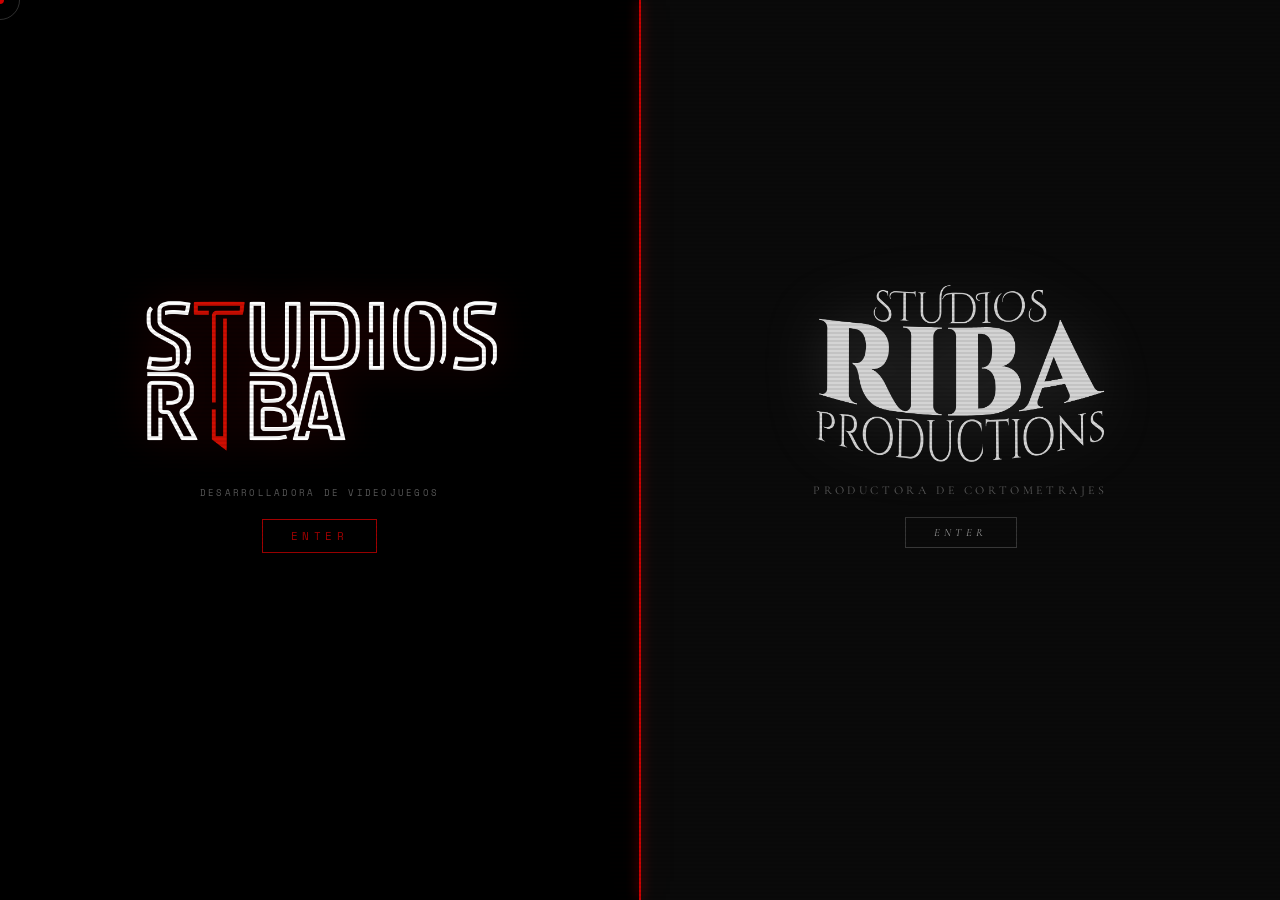
==== commit 4731f1ca: "Agregar verificación del sitio de Google en el encabezado del HTML" ====
--- a/index.html
+++ b/index.html
@@ -2,6 +2,7 @@
 <html lang="es">
 <head>
   <meta charset="UTF-8">
+  <meta name="google-site-verification" content="TAxNUPT2bfT8zzuowsMSgGq5HZyC8T_v-_BbDSbmfPc" />
   <meta name="viewport" content="width=device-width, initial-scale=1.0">
   <meta name="description" content="Studios Riba — Desarrolladora independiente de videojuegos inmersivos y productora de cortometrajes de autor. Elige tu universo: Juega o mira.">
   <meta name="keywords" content="Studios Riba, videojuegos indie, cortometrajes, cine independiente, desarrollo de videojuegos, España">
--- a/style.css
+++ b/style.css
@@ -148,31 +148,19 @@
 
 /* SRP cursor variant */
 body[data-page="srp"] #cursor-dot {
-  background: transparent;
-  border: 1px solid var(--srp-silver);
-  width: 16px; height: 16px;
+  background: var(--srp-silver);
+  border: none;
+  width: 6px; height: 6px;
   border-radius: 50%;
   position: fixed; /* needed for absolute children */
 }
 body[data-page="srp"] #cursor-dot::before,
 body[data-page="srp"] #cursor-dot::after {
-  content: '';
-  position: absolute;
-  background: var(--srp-silver);
-}
-body[data-page="srp"] #cursor-dot::before {
-  width: 1px; height: 8px;
-  top: 50%; left: 50%;
-  transform: translate(-50%, -50%);
-}
-body[data-page="srp"] #cursor-dot::after {
-  width: 8px; height: 1px;
-  top: 50%; left: 50%;
-  transform: translate(-50%, -50%);
+  content: none;
 }
 
 body[data-page="srp"] #cursor-trail {
-  border-color: rgba(200,200,200,0.15);
+  display: none;
 }
 
 /* Expanded state */
@@ -305,14 +293,25 @@
 /* SRP nav */
 nav.nav-srp .nav-links a {
   font-family: var(--font-srp-display);
-  font-size: 14px;
-  letter-spacing: 0.35em;
+  font-size: 13px;
+  letter-spacing: 0.28em;
   text-transform: uppercase;
   color: var(--srp-mid);
   font-style: italic;
 }
 nav.nav-srp .nav-links a:hover { color: #fff; }
 nav.nav-srp .nav-links a::after { background: var(--srp-silver); }
+
+
+nav.nav-srp .nav-links {
+  flex-wrap: wrap;
+  justify-content: center;
+  gap: 22px 28px;
+}
+
+@media (max-width: 1200px) {
+  nav.nav-srp .nav-links a { font-size: 12px; letter-spacing: 0.22em; }
+}
 
 /* Nav switch button */
 .nav-switch {
@@ -741,12 +740,38 @@
   min-height: 300px;
   border: 1px solid rgba(204,0,0,0.2);
   background: rgba(204,0,0,0.02);
+  overflow: hidden;
+}
+
+.sr-about-gif {
+  width: 100%;
+  max-width: 460px;
+  height: auto;
+  display: block;
+  border-radius: 10px;
+  box-shadow: 0 18px 40px rgba(0,0,0,0.45);
+}
+
+.sr-about-legacy {
+  position: absolute;
+  right: 16px;
+  bottom: 14px;
+  font-family: var(--font-sr-body);
+  font-size: 10px;
+  color: rgba(255,255,255,0.6);
+  letter-spacing: 0.12em;
+  text-transform: uppercase;
+  background: rgba(0,0,0,0.5);
+  padding: 6px 10px;
+  border: 1px solid rgba(204,0,0,0.3);
+  border-radius: 999px;
 }
 
 .sr-pixel-art {
   display: block;
   image-rendering: pixelated;
   max-width: 100%;
+  transform-origin: center;
 }
 
 .sr-about-bg-text {
@@ -799,6 +824,21 @@
   grid-template-columns: repeat(3, 1fr);
   gap: 16px;
   width: 100%;
+}
+
+.sr-data-empty {
+  font-family: var(--font-sr-body);
+  font-size: 13px;
+  color: rgba(255,255,255,0.5);
+  letter-spacing: 0.08em;
+  text-align: center;
+  padding: 24px 0;
+}
+
+body[data-page="srp"] .sr-data-empty {
+  font-family: var(--font-srp-display);
+  font-style: italic;
+  letter-spacing: 0.12em;
 }
 
 .sr-game-card {
@@ -1889,8 +1929,8 @@
    FOOTER
    ═══════════════════════════════════════════════════════════════════ */
 footer {
-  padding: 40px 48px;
-  background: #000;
+  padding: 48px 48px;
+  background: linear-gradient(180deg, rgba(5,5,5,0.95) 0%, rgba(0,0,0,1) 100%);
   display: flex;
   justify-content: space-between;
   align-items: center;
@@ -1910,22 +1950,31 @@
 
 .footer-logo { height: 32px; object-fit: contain; }
 
+.footer-brand {
+  display: flex;
+  flex-direction: column;
+  gap: 6px;
+  align-items: flex-start;
+}
+
+
 .footer-copy {
   font-family: var(--font-sr-body);
+  font-size: 14px;
+  color: rgba(255,255,255,0.7);
+  letter-spacing: 0.08em;
+}
+
+footer.footer-srp .footer-copy {
+  font-family: var(--font-srp-display);
+  font-style: italic;
+  color: rgba(255,255,255,0.72);
+}
+
+.footer-switch-link {
+  font-family: var(--font-sr-body);
   font-size: 10px;
-  color: rgba(255,255,255,0.25);
-  letter-spacing: 0.1em;
-}
-
-footer.footer-srp .footer-copy {
-  font-family: var(--font-srp-display);
-  font-style: italic;
-}
-
-.footer-switch-link {
-  font-family: var(--font-sr-body);
-  font-size: 10px;
-  color: rgba(204,0,0,0.6);
+  color: rgba(204,0,0,0.85);
   text-decoration: none;
   letter-spacing: 0.15em;
   text-transform: uppercase;
@@ -1937,10 +1986,210 @@
   font-family: var(--font-srp-display);
   font-style: italic;
   font-size: 12px;
-  color: rgba(200,200,200,0.35);
+  color: rgba(200,200,200,0.7);
   letter-spacing: 0.25em;
 }
 footer.footer-srp .footer-switch-link:hover { color: var(--srp-silver); }
+
+/* ── CRÉDITOS (Studios Riba) ───────────────────────────────────── */
+.sr-credits {
+  padding: 48px 48px;
+  background: #050505;
+  border-top: 1px solid rgba(204,0,0,0.12);
+  color: rgba(255,255,255,0.95);
+}
+.sr-credits .sr-credits-title {
+  font-family: var(--font-sr-display);
+  font-size: 28px;
+  color: #fff;
+  margin-bottom: 16px;
+}
+.sr-team {
+  display: flex;
+  gap: 40px;
+  max-width: 1200px;
+  margin: 0 auto;
+  padding: 0 48px;
+  align-items: flex-start;
+  flex-wrap: wrap;
+}
+.sr-team-member {
+  flex: 1 1 300px;
+  padding: 18px 20px;
+  border: 1px solid rgba(204,0,0,0.15);
+  background: rgba(255,255,255,0.02);
+  box-shadow: 0 12px 30px rgba(0,0,0,0.35);
+  transform: translateY(0);
+  transition: transform 0.3s ease, border-color 0.3s ease, box-shadow 0.3s ease;
+  animation: creditsFloat 10s ease-in-out infinite;
+}
+.sr-team-member:nth-child(2) { animation-delay: 1.4s; }
+.sr-team-member h3 {
+  font-family: var(--font-sr-body);
+  font-size: 16px;
+  color: #fff;
+  margin-bottom: 8px;
+}
+.sr-team-member:hover {
+  transform: translateY(-6px);
+  border-color: rgba(204,0,0,0.45);
+  box-shadow: 0 18px 40px rgba(204,0,0,0.2);
+}
+.sr-team-member p {
+  font-family: var(--font-sr-body);
+  font-size: 13px;
+  color: rgba(255,255,255,0.7);
+  line-height: 1.6;
+}
+.sr-team-member a {
+  color: var(--sr-red);
+  text-decoration: none;
+}
+.sr-team-member a:hover { text-decoration: underline; }
+
+/* ── DISTRIBUIDORES (SR Productions) ───────────────────────────── */
+.srp-distributors {
+  padding: 56px 48px;
+  background: #050505;
+  border-top: 1px solid rgba(200,200,200,0.04);
+}
+.srp-distributor-item {
+  max-width: 1200px;
+  margin: 0 auto;
+  display: flex;
+  gap: 32px;
+  align-items: center;
+  padding: 0 48px;
+  flex-wrap: wrap;
+  background: rgba(255,255,255,0.02);
+  border: 1px solid rgba(200,200,200,0.08);
+  border-radius: 16px;
+  padding: 24px 32px;
+  transition: transform 0.3s ease, box-shadow 0.3s ease, border-color 0.3s ease;
+}
+.srp-distributor-item:hover {
+  transform: translateY(-6px);
+  border-color: rgba(200,200,200,0.25);
+  box-shadow: 0 18px 40px rgba(0,0,0,0.4);
+}
+.srp-distributor-logo {
+  height: 84px;
+  width: auto;
+  object-fit: contain;
+  filter: drop-shadow(0 8px 24px rgba(0,0,0,0.6));
+  animation: logoGlow 6s ease-in-out infinite;
+}
+.srp-distributor-text {
+  max-width: 800px;
+  color: rgba(255,255,255,0.9);
+  font-family: var(--font-srp-body);
+  line-height: 1.8;
+}
+.srp-distributor-text h3 {
+  font-family: var(--font-srp-display);
+  font-size: 20px;
+  margin-bottom: 8px;
+  color: #fff;
+}
+.srp-distributor-text p { color: rgba(255,255,255,0.75); }
+
+.srp-distributor-link { display: inline-flex; }
+
+.srp-distributor-cta {
+  display: inline-flex;
+  align-items: center;
+  gap: 8px;
+  margin-top: 10px;
+  padding: 10px 18px;
+  border: 1px solid rgba(200,200,200,0.4);
+  border-radius: 999px;
+  color: var(--srp-silver);
+  font-family: var(--font-srp-display);
+  font-size: 12px;
+  letter-spacing: 0.2em;
+  text-decoration: none;
+  text-transform: uppercase;
+  transition: background 0.3s ease, color 0.3s ease, border-color 0.3s ease, transform 0.3s ease;
+}
+.srp-distributor-cta::after {
+  content: '↗';
+  font-size: 12px;
+  opacity: 0.7;
+}
+.srp-distributor-cta:hover {
+  background: var(--srp-silver);
+  color: #000;
+  border-color: var(--srp-silver);
+  transform: translateY(-2px);
+}
+
+@keyframes creditsFloat {
+  0%, 100% { transform: translateY(0); }
+  50% { transform: translateY(-6px); }
+}
+
+@keyframes logoGlow {
+  0%, 100% { filter: drop-shadow(0 8px 24px rgba(0,0,0,0.6)); }
+  50% { filter: drop-shadow(0 10px 30px rgba(200,200,200,0.25)); }
+}
+
+/* Responsivo: apilar en móvil */
+@media (max-width: 768px) {
+  .sr-team { padding: 0 24px; gap: 20px; }
+  .sr-credits { padding: 32px 24px; }
+  .srp-distributor-item {
+    padding: 20px 24px;
+    gap: 16px;
+    flex-direction: column;
+    align-items: flex-start;
+  }
+  .srp-distributor-logo { height: 64px; }
+  .srp-distributor-text { font-size: 15px; }
+  nav.nav-srp .nav-links a.nav-cta { padding: 6px 12px; }
+  .srp-distributor-cta { font-size: 11px; }
+}
+
+/* SRP credits reuse the SR styles where possible */
+.srp-credits {
+  padding: 48px 48px;
+  background: #050505;
+  border-top: 1px solid rgba(200,200,200,0.04);
+  color: rgba(255,255,255,0.95);
+}
+.srp-credits .srp-credits-title {
+  font-family: var(--font-srp-display);
+  font-size: 26px;
+  color: #fff;
+  margin-bottom: 16px;
+}
+.srp-team { display: flex; gap: 32px; max-width: 1200px; margin: 0 auto; padding: 0 48px; flex-wrap: wrap; }
+.srp-team-member h3 { font-family: var(--font-srp-display); font-size: 16px; color: #fff; margin-bottom: 8px; }
+.srp-team-member p { font-family: var(--font-srp-body); color: rgba(255,255,255,0.75); line-height: 1.6; }
+.srp-team-member a { color: var(--srp-silver); }
+.srp-team-member a:hover { text-decoration: underline; }
+
+.srp-team-member {
+  padding: 18px 20px;
+  border: 1px solid rgba(200,200,200,0.1);
+  background: rgba(255,255,255,0.02);
+  box-shadow: 0 12px 30px rgba(0,0,0,0.35);
+  transition: transform 0.3s ease, border-color 0.3s ease, box-shadow 0.3s ease;
+  animation: creditsFloat 10s ease-in-out infinite;
+}
+.srp-team-member:nth-child(2) { animation-delay: 1.4s; }
+.srp-team-member:hover {
+  transform: translateY(-6px);
+  border-color: rgba(200,200,200,0.35);
+  box-shadow: 0 18px 40px rgba(200,200,200,0.12);
+}
+
+@media (prefers-reduced-motion: reduce) {
+  .sr-team-member,
+  .srp-team-member,
+  .srp-distributor-logo {
+    animation: none;
+  }
+}
 
 /* ═══════════════════════════════════════════════════════════════════
    RESPONSIVE — 768px
